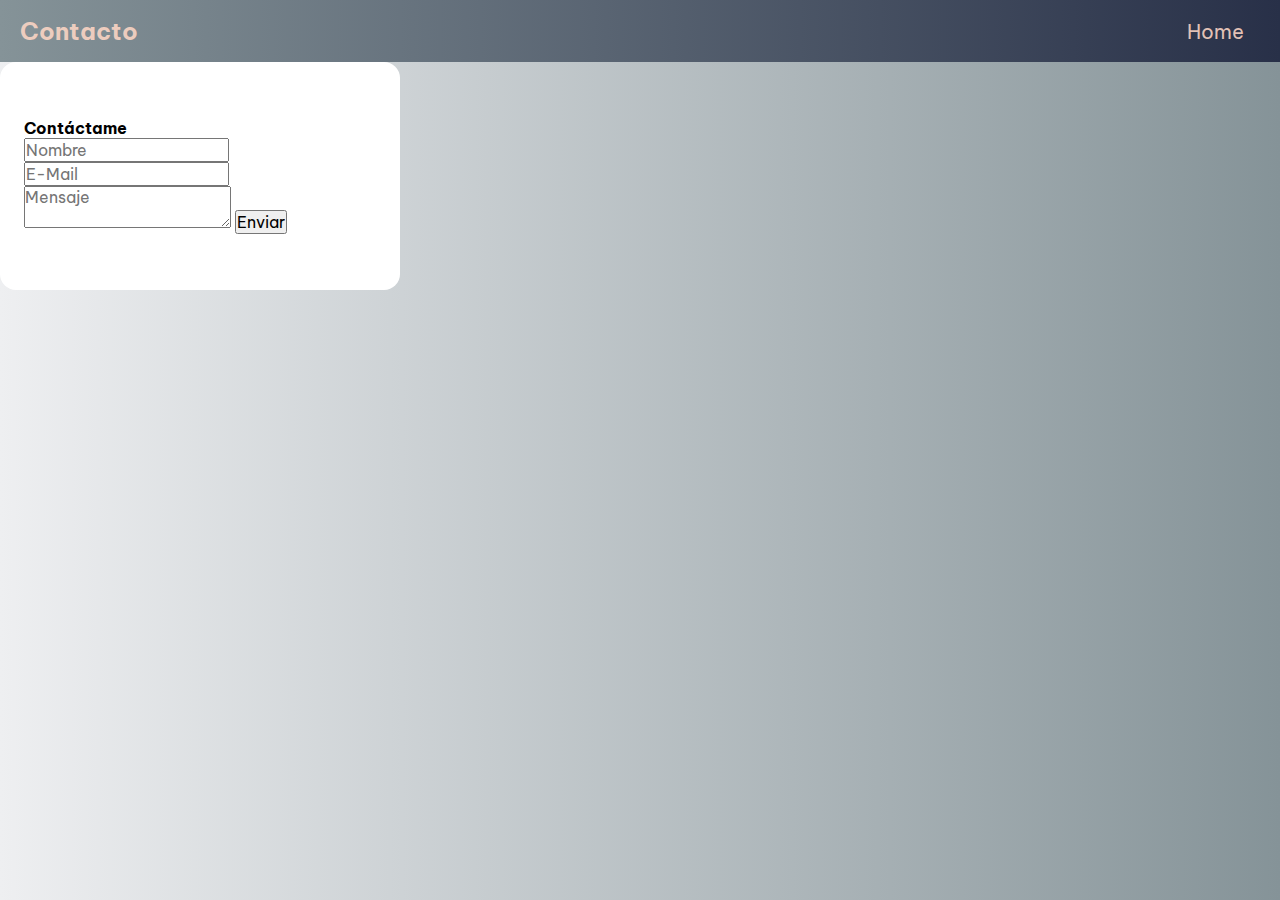
==== contacto.html @ 3c803b10 "Pagina web con seccion de contactos en desarrollo" ====
<!DOCTYPE html>
<html lang="en">
<head>
    <meta charset="UTF-8">
    <meta name="viewport" content="width=device-width, initial-scale=1.0">
    <meta http-equiv="X-UA-Compatible" content="IE-edge">
    <link href='https://unpkg.com/boxicons@2.1.4/css/boxicons.min.css' rel='stylesheet'>
    <link rel="stylesheet" href="CSS/styles.css">
    <link rel="stylesheet" href="lightbox.css">
    <title>Contacto</title>
</head>


<body>
    
<header class="encabezado">
    <a href="index.html" class="btn">Home</a>
<h1 class="titulo">Contacto</h1>
</header>
<body>
    <form class="form">
        <div class="form_container">
            <h2 class="form_container">Contáctame</h2>
            <input type="text" class="form__input" placeholder="Nombre">
            <input type="email" class="form__input" placeholder="E-Mail">
            <textarea class="form__input form__input--message" placeholder="Mensaje"></textarea>
            <input type="submit" value="Enviar" class="form__cta">
        </div>
    </form>
</body>
---- CSS/styles.css ----
@import url('https://fonts.googleapis.com/css2?family=Be+Vietnam+Pro:wght@700&display=swap');

* {/* configuracion inicial para que se aplique en general */
padding: 0px;
margin: 0px;
box-sizing: border-box;
font-family: 'Be Vietnam Pro', 'sans-serif';
text-decoration: none;
font-size: 1em;
}

.logo {
max-width: 5em;
border-radius: 2em;
}

header {
display: flex;
align-items: center;
justify-content: space-between;
padding: 1em;
/*background-color: rgb(113, 126, 158);*/
background: #283048;
background: linear-gradient(to right, #859398, #283048);
}

.encabezado  {
display: flex;
flex-direction: row-reverse;
padding-left: 20px;
}

.btn {
color:rgba(253, 214, 197, 0.884);
padding-right: 20px;
font-size: 20px;
}

.btn:hover {
    transform: scale(1.1);
    transition: all 1s ease;
}

.galeria {
    display: flex;
    flex-wrap: wrap;
    padding: 10px 20px;
}

.columna {
    flex: 25%;
    max-width: 25%;
    padding: 0 4px;
}

.columna img {
    margin-top: 8px;
    vertical-align: middle;
    width: 100%;
    filter: grayscale(100%);
    transition: all .3s ease;
}

.columna img:hover {
    cursor: pointer;
    filter: grayscale(0%);
    box-shadow: 0 0 10px rgba(0, 0, 0, .5);
    transform: scale(1.1);
}

.nav_list {
    display: flex;
    list-style-type: none;
    gap: 1em;
    }
    
    .nav_list li a {
    text-decoration: none;
    color: rgba(253, 214, 197, 0.884);
    font-size: 14px;
    
    }

    .nav_list li:hover {
        transform: scale(1.1);
        transition: all 1s ease;
    }

@media screen and (max-width: 831px) {

    .nav_list li a {
        font-size: 12px;
        }

.columna {
    flex: 50%;
    max-width: 50%;
}  
.botones {
    font-size: 55px;

}  

.atras {
    left: 5px;
}

.adelante {
    right: 5px;
}

.slideshow img {
    width: 98%;
}





}

@media screen and (min-width: 768px) {
    .header {
    display: flex;
    flex-direction: row;
    }

        .principal {
        position: absolute;
        font-size: 30px;
        left: 120px;
    
        
        
    }

    .nav_list li a {
    font-size: 15px;
    }

    
}



.abrir_menu,
.cerrar_menu {
display: none;
color: rgba(253, 214, 197, 0.884);
}

.abrir_menu:hover {
    transform: scale(1.1);
    transition: all 1s ease;
}

.cerrar_menu:hover {
    transform: scale(1.1);
    transition: all 1s ease;
}

.carrousel {
width: 100%;
max-width: 120em;
padding: 2em;
overflow: hidden;
background: #eeeff1;
background: linear-gradient(to right, #eeeff1, #859398);
}

h1 {
    color: rgb(253, 214, 197, 0.884);
    font-size: 1.5em;
    }

    .contenedor_carrousel2 {
        height: 31.25em;
        display: flex;
        align-items: center;
        justify-content: center;
        background: #eeeff1;
        background: linear-gradient(to right, #eeeff1, #859398);
    }

    .container_carrousel {
        width: 500px;
        height: 300px;
        background-color: #e0e0e0;
        box-shadow: 0 8px 32px 0 rgba(0, 0, 0, 0.66);
        border-radius: 15px;
        overflow: hidden;
        position: relative;
        
        
    }

    .carrouseles {
        width: 2000%;
        height: 100%;
        display: flex;
        
        
        

    }

    .slider_section {
        width: calc(100% / 20);
        height: 100%;

    }

    .slider_section img {
    width: 100%;
    height: 100%;
    object-fit: cover;
    
    border-radius: 15px;

}

.btn-left:hover,
.btn-right:hover {
    background-color: #333333d4;
    color: #fff;
}

.btn-left,
.btn-right {
    display: flex;
    position: absolute;
    top: 40%;
    font-size: 1.5rem;
    background-color: transparent;
    border-radius: 50%;
    padding: 5px;
    font-weight: 600;
    cursor: pointer;
    color: #333333d4;
    transform: translate(0, 50%);
    transition: .5s ease;
    user-select: none;
    
}

.btn-right {
    right: -5px;
    
}

.btn-left {
left: -5px;
}

.container {
    width: 100%;
    min-height: 50vh;
    display: flex;
    align-items: center;
    justify-content: center;
    padding: 50px 8%;
}

.gallery {
    display: grid;
    grid-template-columns: repeat(auto-fit, minmax(250px, 1fr));
    grid-gap: 30px;
}



.columna img:hover {
    cursor: pointer;
    filter: grayscale(0%);
    box-shadow: 0 0 10px rgba(0, 0, 0, .5);
    transform: scale(1.1);
}

.gallery a img {
    width: 100%;
    filter: grayscale(100%);
    transition: transform 0.3s, filter 0.3s;
}

.gallery a img:hover {
    cursor: pointer;
    filter: grayscale(0%);
    box-shadow: 0 0 10px rgba(0, 0, 0, .5);
    transform: scale(1.1);
}

@media screen and (max-width: 700px) {
.abrir_menu,
.cerrar_menu {
display: block;
border: 0;
font-size: 1.2em;
background-color: transparent;
cursor: pointer;

}

.nav {
transform: translateX(100%); /* Inicialmente fuera de la vista a la derecha */
display: flex;
flex-direction: column;
align-items: end;
gap: 2em;
top: 0;
right: 0;
/*background-color: rgb(113, 126, 158);*/
background: #283048;
background: linear-gradient(to right, #859398, #283048);
padding: 1em;
display: flex; 
/*transition: transform 0.5s ease; /* Transición suave */
transition: transform 0.5s ease, opacity 0.5s ease; /* Transiciones suaves para transform y opacidad */
position: fixed;
z-index: 1000;
opacity: 0; /* Inicialmente invisible *

} 

.nav.visible {
transform: translateX(0); /* Desplazamiento a la vista */
    /*display: flex; /* Muestra nav_list cuando se hace clic en el icono */
}

.nav.visible {
    transform: translateX(0); /* Desplazamiento a la vista */
    
    opacity: 1; /* Hacer visible con una transición suave */
    display: flex; /* Muestra nav_list cuando se hace clic en el icono */
}

.nav_list {
flex-direction: column;
align-items: end;
position: relative;
bottom: 1em;

}

.columna {
    flex: 100%;
    max-width: 100%;
}


}

.form {
    background-color: #fff;
    width: 90%;
    max-width: 400px;
    border-radius: 1em;
    padding: 3.5em 1.5em;
}

body {
    background: #eeeff1;
    background: linear-gradient(to right, #eeeff1, #859398);    
}
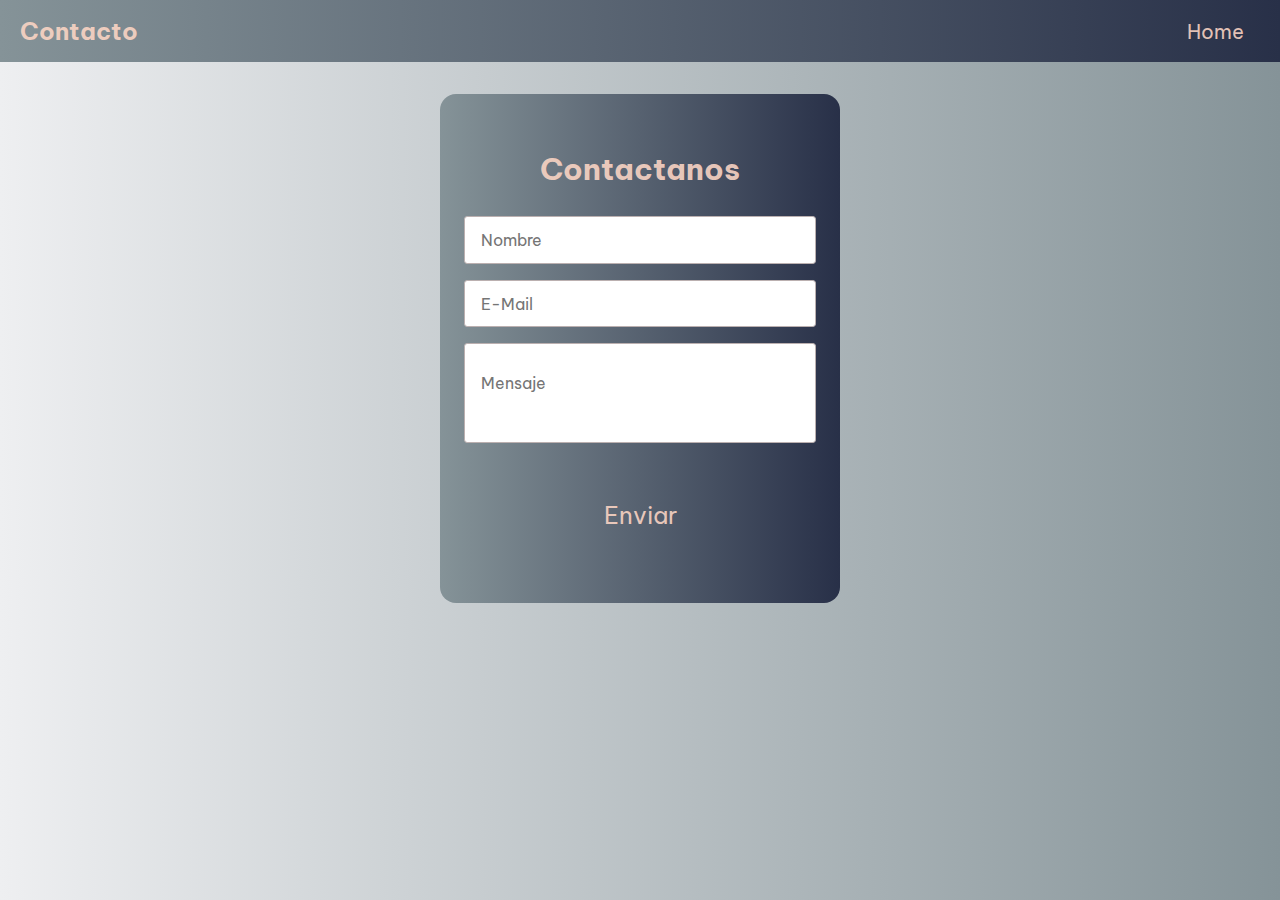
==== commit c43c4070: "Pagina de internet con contacto funcional" ====
--- a/contacto.html
+++ b/contacto.html
@@ -18,12 +18,13 @@
 <h1 class="titulo">Contacto</h1>
 </header>
 <body>
-    <form class="form">
+    <form class="form" action="https://formspree.io/f/xrgwyrvd"
+    method="POST">
         <div class="form_container">
-            <h2 class="form_container">Contáctame</h2>
-            <input type="text" class="form__input" placeholder="Nombre">
-            <input type="email" class="form__input" placeholder="E-Mail">
-            <textarea class="form__input form__input--message" placeholder="Mensaje"></textarea>
+            <h2 class="form__title">Contactanos</h2>
+            <input type="text" class="form__input" placeholder="Nombre" name="name">
+            <input type="email" class="form__input" placeholder="E-Mail" name="email">
+            <textarea class="form__input form__input--message" placeholder="Mensaje" name="message"></textarea>
             <input type="submit" value="Enviar" class="form__cta">
         </div>
     </form>
--- a/CSS/styles.css
+++ b/CSS/styles.css
@@ -346,15 +346,79 @@
     max-width: 100%;
 }
 
-
-}
-
 .form {
-    background-color: #fff;
+    padding: 3.5em 1em;
+
+}
+
+}
+
+.form {
+    background: linear-gradient(to right, #859398, #283048);
     width: 90%;
     max-width: 400px;
     border-radius: 1em;
     padding: 3.5em 1.5em;
+    position: relative;
+    display: flex;
+    top: 2rem;
+    margin: auto;
+    
+    
+}
+
+.form_container {
+    width: 100%;
+    display: grid;
+    gap: 1em;
+    grid-auto-columns: 100%;
+    
+
+}
+
+.form__title {
+    text-align: center;
+    font-size: 1.9rem;
+    margin-bottom: .4em;
+    color: rgba(253, 214, 197, 0.884);
+
+}
+
+.form__input {
+    font-family: inherit;
+    font-size: 1rem;
+    padding: .8em 1em;
+    outline: none;
+    border: none;
+    border: 1px solid #bbb0b0;
+    border-radius: 0.2em;
+    
+    
+    
+}
+
+.form__input--message {
+    resize: none;
+    padding: 1.8em 1em;
+    margin-bottom: 1.5em;
+    
+
+}
+
+.form__cta {
+font-family: inherit;
+background: transparent;
+border: none;
+color: rgba(253, 214, 197, 0.884);
+font-size: 1.5rem;
+padding: .7em 0;
+cursor: pointer;
+
+}
+
+.form__cta:hover {
+    transform: scale(1.1);
+    transition: all 1s ease;
 }
 
 body {
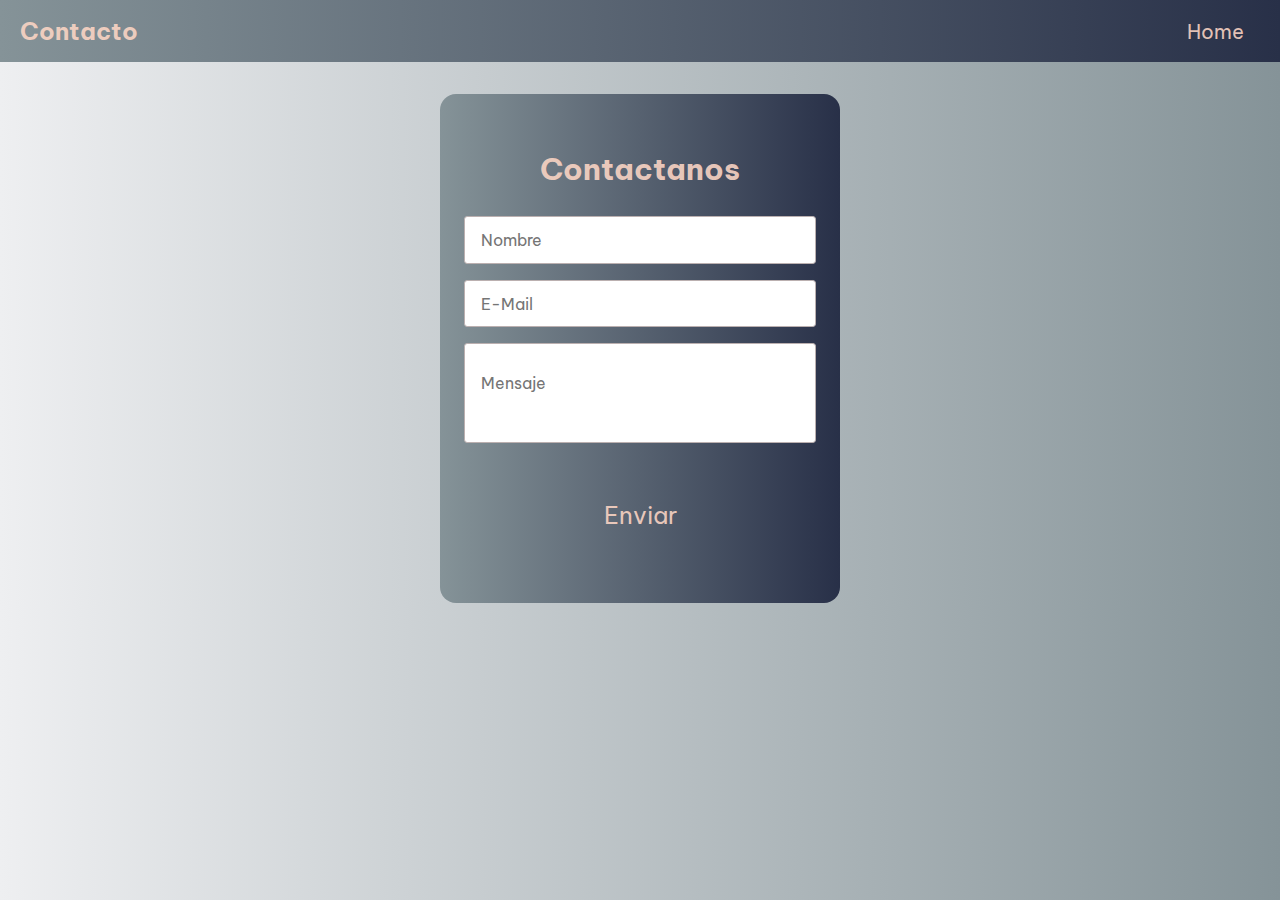
==== commit 3aaecc9b: "Pagina actualizada con seccion de ubicacion" ====
--- a/contacto.html
+++ b/contacto.html
@@ -28,4 +28,7 @@
             <input type="submit" value="Enviar" class="form__cta">
         </div>
     </form>
+    <footer>
+        
+    </footer>
 </body>--- a/CSS/styles.css
+++ b/CSS/styles.css
@@ -6,7 +6,7 @@
 box-sizing: border-box;
 font-family: 'Be Vietnam Pro', 'sans-serif';
 text-decoration: none;
-font-size: 1em;
+
 }
 
 .logo {
@@ -86,10 +86,10 @@
         transition: all 1s ease;
     }
 
-@media screen and (max-width: 831px) {
+@media screen and (max-width: 700px) {
 
     .nav_list li a {
-        font-size: 12px;
+        font-size: 15px;
         }
 
 .columna {
@@ -119,7 +119,7 @@
 
 }
 
-@media screen and (min-width: 768px) {
+@media screen and (min-width: 899px) {
     .header {
     display: flex;
     flex-direction: row;
@@ -128,7 +128,8 @@
         .principal {
         position: absolute;
         font-size: 30px;
-        left: 120px;
+        left: 7rem;
+    
     
         
         
@@ -147,6 +148,8 @@
 .cerrar_menu {
 display: none;
 color: rgba(253, 214, 197, 0.884);
+position: relative;
+top: .2rem;
 }
 
 .abrir_menu:hover {
@@ -289,12 +292,14 @@
     transform: scale(1.1);
 }
 
-@media screen and (max-width: 700px) {
+@media screen and (max-width: 897px) {
 .abrir_menu,
 .cerrar_menu {
 display: block;
 border: 0;
-font-size: 1.2em;
+
+
+font-size: 1.5em;
 background-color: transparent;
 cursor: pointer;
 
@@ -351,6 +356,10 @@
 
 }
 
+.principal {
+    font-size: 23px;
+}
+
 }
 
 .form {
@@ -409,7 +418,7 @@
 font-family: inherit;
 background: transparent;
 border: none;
-color: rgba(253, 214, 197, 0.884);
+color: #fdd6c5e1;
 font-size: 1.5rem;
 padding: .7em 0;
 cursor: pointer;
@@ -424,4 +433,88 @@
 body {
     background: #eeeff1;
     background: linear-gradient(to right, #eeeff1, #859398);    
+}
+
+footer {
+display: flex;
+float: row;
+align-items: center;
+justify-content: space-between;
+padding: 1em;
+/*background: transparent;*/
+}
+
+.interlineado1 {
+    border-style: solid;
+    border-color: #fdd6c5e1;
+    border-width: 2px;
+    width: 40%;
+    height: 50%;
+    border-right: none;
+    border-top: none;
+    border-left: none;
+    position: relative;
+    top: .5rem;
+}
+
+.interlineado2 {
+    border-style: solid;
+    border-color: #fdd6c5e1;
+    border-width: 2px;
+    width: 40%;
+    height: 50%;
+    border-right: none;
+    border-top: none;
+    border-left: none;
+    position: relative;
+    top: .5rem;
+    
+}
+
+.icons {
+    color: #283048;
+    font-size: 30px;
+    padding: 0 .4rem;
+}
+
+.icons:hover {
+    transform: scale(1.1);
+    transition: all 1s ease;
+}
+
+#gmail:hover {
+color: #db4a39;
+}
+
+#whatsapp:hover {
+    color: #25D366;
+}
+
+#facebook:hover {
+    color: #3b5998;
+}
+
+#instagram:hover {
+    color: #3f729b;
+}
+
+#map:hover {
+    color: #9bbff4;
+}
+
+.ubicacion {
+display: flex;
+}
+
+iframe {
+    position: relative;
+    width: 300px;
+    margin: auto;
+    position: relative;
+    top: 2rem;
+
+
+
+    
+    
 }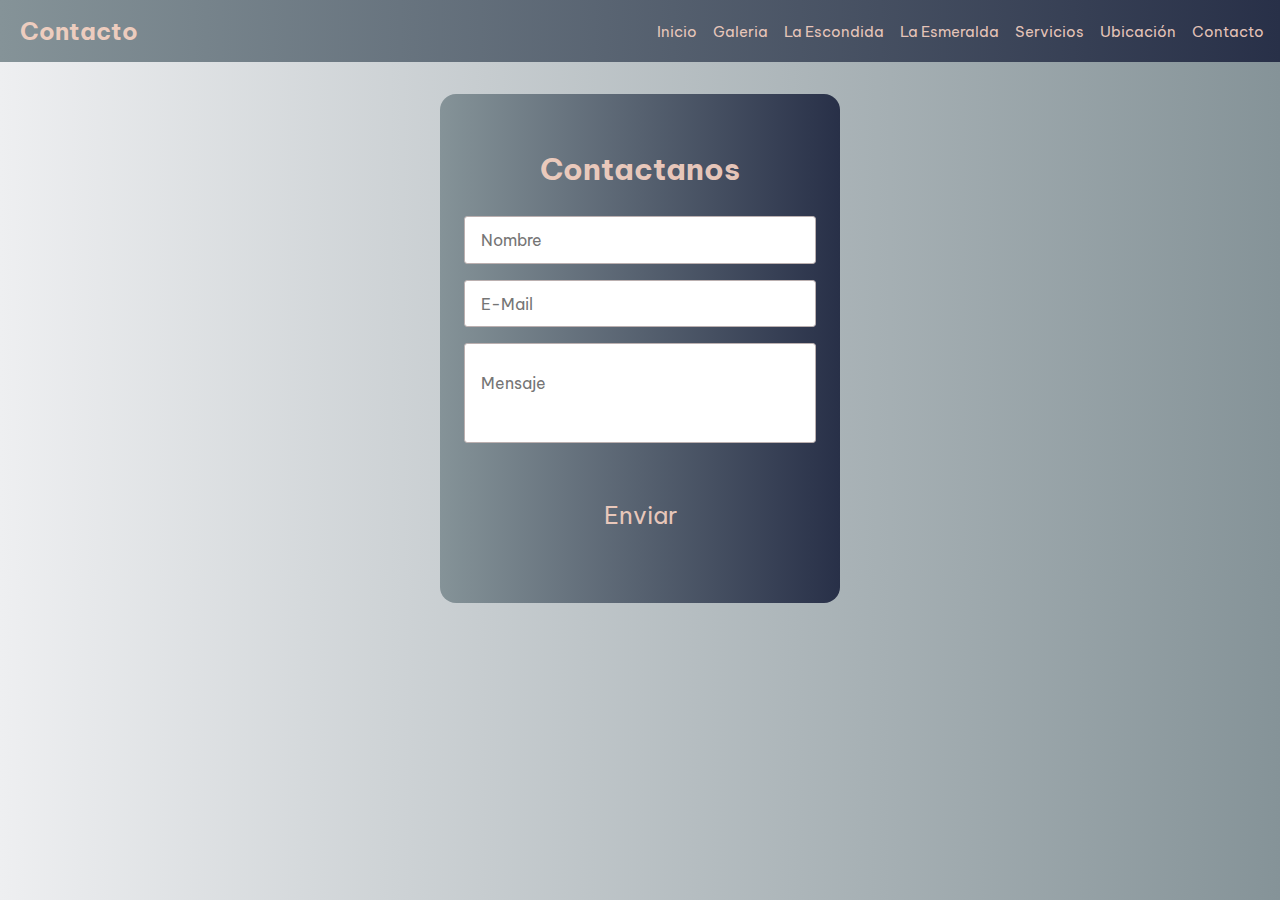
==== commit 3950fa6f: "Pagina Esmeralda Actualizada con Menu en todas las secciones" ====
--- a/contacto.html
+++ b/contacto.html
@@ -14,7 +14,20 @@
 <body>
     
 <header class="encabezado">
-    <a href="index.html" class="btn">Home</a>
+    <button id="abrir" class="abrir_menu"><i class='bx bx-menu bx'></i></button>
+<nav class="nav" id="nav">
+<button class="cerrar_menu" id="cerrar"><i class='bx bx-x'></i></button>
+<ul class="nav_list">
+<li><a href="index.html">Inicio</a></li>
+<li><a href="galeria.html">Galeria</a></li>
+<li><a href="laescondida.html">La Escondida</a></li>
+<li><a href="laesmeralda.html">La Esmeralda</a></li>
+<li><a href="servicios.html">Servicios</a></li>
+<li><a href="ubicacion.html">Ubicación</a></li>
+<li><a href="contacto.html">Contacto</a></li>
+</ul>
+</nav>
+
 <h1 class="titulo">Contacto</h1>
 </header>
 <body>
@@ -31,4 +44,6 @@
     <footer>
         
     </footer>
+    <script src="JS/script.js"></script>
+<script src="lightbox-plus-jquery.min.js"> </script>
 </body>--- a/CSS/styles.css
+++ b/CSS/styles.css
@@ -83,7 +83,117 @@
 
     .nav_list li:hover {
         transform: scale(1.1);
-        transition: all 1s ease;
+        transition: all 
+        1s ease;
+    }
+
+
+    .servicios_desk {
+        width: 100%;
+        min-height: 50vh;
+        display: flex;
+        flex-direction: row;
+        align-items: center;
+        justify-content: center;
+        padding: 40px 8%;
+    }
+    
+    .servicios_desk1 {
+        width: 90%;
+        min-height: 50vh;
+        display: flex;
+        
+        padding: 50px 10%;
+        
+    }
+    
+    .texto_servicios1 {
+        position: relative;
+        padding: 1rem;
+        width: 80%;
+        height: auto;
+        
+    
+    }
+    
+    .texto_servicios2 {
+        padding-left: 1rem;
+        width: 40%;
+        height: auto;
+        
+        left: 10vw;
+    }
+    
+    
+    .texto_servicios1,
+    .texto_servicios2 p {
+        font-size: 1rem; /* Ajusta el tamaño de fuente según sea necesario */
+        margin-left: 1rem; /* Agrega espacio entre la imagen y el texto */
+        margin-right: 1rem;
+        margin-bottom: 1rem;
+        text-align: justify;
+        color: #283048;
+    }
+    
+    .texto_servicios2 ul li {
+        font-size: 1rem; /* Ajusta el tamaño de fuente según sea necesario */
+        margin-left: 1rem; /* Agrega espacio entre la imagen y el texto */
+        margin-right: 1rem;
+        text-align: justify;
+        color: #283048;
+        top: 2rem;
+    }
+    
+    .caracteristicas {
+        list-style: none;
+        margin-bottom: 5px;
+        margin-top: 5px;
+    }
+    
+    
+    
+    
+    
+    #fuego {
+        position: relative;
+        margin: auto;
+        
+        
+        width: 300px;
+        height: auto;
+        }
+
+    .servicios {
+        padding: 2rem;
+    }
+    
+    .texto_servicios4 {
+        color:#283048;
+    }
+    
+    #casacompleta7 {
+        
+        bottom: 40vh;
+    }
+
+    .texto_servicios3 {
+        color:#283048;
+        text-align: justify;
+    }
+    
+
+
+    #timon {
+        width: 300px;
+        margin: auto;
+        top: 50vh;
+        position: relative;
+        right: 20vw;
+    }
+    
+    .fotos_servicios {
+        width: 150px;
+        height: auto;
     }
 
 @media screen and (max-width: 700px) {
@@ -113,10 +223,56 @@
     width: 98%;
 }
 
-
-
-
-
+.escondida_desk {
+    display: none;
+}
+
+.escondida_desk1 {
+    display: none;
+}
+
+.servicios_desk {
+    display: none;
+}
+
+.servicios_desk1 {
+    display: none;
+}
+
+.texto_servicios2 {
+    display: none;
+}
+}
+
+.escondida {
+    display: flex;
+    flex-direction: column;
+    padding: 2rem 2rem;
+    text-align: justify;
+    color:#283048;
+    font-size: .9rem;
+    
+}
+
+.fotos img {
+    width: 16rem;
+    align-items: center;
+    align-content: center;
+    justify-content: center;
+    height: auto;
+    margin: auto;
+    position: relative;
+    top: 1rem;
+    padding-bottom: 2rem;
+}
+
+.tit_escond {
+    position: relative;
+    text-align: center;
+    font-size: 1em;
+    font-style: italic;
+    color: #283048;
+    padding: 1em;
 }
 
 @media screen and (min-width: 899px) {
@@ -127,19 +283,281 @@
 
         .principal {
         position: absolute;
-        font-size: 30px;
+        font-size: 19px;
         left: 7rem;
-    
-    
-        
-        
-    }
+        }
 
     .nav_list li a {
     font-size: 15px;
     }
 
-    
+    .escondida {
+        display: none;
+        
+    }
+
+    .servicios {
+        display: none;
+    }
+    
+
+    
+    .tit_escond {
+        position: relative;
+        text-align: center;
+        font-size: 1em;
+        font-style: italic;
+        color: #283048;
+        padding: 1em;
+    }
+
+    .escondida_desk {
+        display: flex;
+        flex-direction: row;
+        padding: 1em;
+    }
+    
+    .fotos_desk img {
+        width: 16rem;
+        height: auto;
+        margin: auto;
+        top: 1rem;
+        padding-bottom: 2rem;
+    }
+    
+    .texto1 p {
+        font-size: 1rem; /* Ajusta el tamaño de fuente según sea necesario */
+        margin-left: 1rem; /* Agrega espacio entre la imagen y el texto */
+        margin-right: 1rem;
+        margin-top: 1rem;
+        text-align: justify;
+        color: #283048;
+        position: relative;
+        
+
+
+    }
+
+    .texto2 p {
+        font-size: 1rem; /* Ajusta el tamaño de fuente según sea necesario */
+        margin-left: 1rem; /* Agrega espacio entre la imagen y el texto */
+        margin-right: 1rem;
+        margin-top: 1rem;
+        text-align: justify;
+        color: #283048;
+        position: relative;
+        bottom: 6rem;
+
+
+    }
+
+    .texto p {
+        font-size: 1rem; /* Ajusta el tamaño de fuente según sea necesario */
+        margin-left: 1rem; /* Agrega espacio entre la imagen y el texto */
+        margin-right: 1rem;
+        margin-top: 1rem;
+        text-align: justify;
+        color: #283048;
+    }
+
+    .sueños_desk {
+        font-style: italic;
+    }
+
+    #desk_sombr {
+        position: relative;
+        margin: auto;
+    }
+
+    .escondida_desk {
+        width: 100%;
+        min-height: 50vh;
+        display: flex;
+        align-items: center;
+        justify-content: center;
+        padding: 50px 8%;
+    }
+
+    .esmepics {
+        display: flex;
+        margin: auto;
+        
+        padding: 4px;
+        align-items: center;
+        
+    }
+    
+    .esmepics img {
+        padding: 1rem;
+        
+        width: 100%;
+
+    }
+    
+    #playa3 {
+        position: relative;
+        width: 90% ;
+        padding-left: 5rem;
+        bottom: 7rem;
+    }
+    
+
+    #playa4 {
+        position: relative;
+        width: 70% ;
+        padding-left: 5rem;
+        bottom: 6rem;
+        left: 4rem;
+    }
+    
+    #bosqueesme1 {
+        position: relative;
+        width: 80%;
+        bottom: 6rem;
+    }
+
+    #playa8huevo {
+        position: relative;
+        width: 90%;
+        bottom: 3rem;
+    }
+    
+    #playa6 {
+        position: relative;
+        width: 100%;
+        bottom: 3rem;
+        left: 3rem;
+    }
+
+    .servicios_desk {
+        width: 100%;
+        min-height: 50vh;
+        display: flex;
+        flex-direction: row;
+        align-items: center;
+        justify-content: center;
+        padding: 40px 8%;
+    }
+
+    .servicios_desk1 {
+        width: 90%;
+        min-height: 50vh;
+        display: flex;
+        
+        padding: 50px 10%;
+        
+    }
+
+    .texto_servicios1 {
+        position: relative;
+        padding: 1rem;
+        width: 80%;
+        height: auto;
+        
+    
+    }
+
+    .texto_servicios2 {
+        padding-left: 1rem;
+        width: 40%;
+        height: auto;
+        
+        left: 10vw;
+    }
+
+
+    .texto_servicios1,
+    .texto_servicios2 p {
+        font-size: 1rem; /* Ajusta el tamaño de fuente según sea necesario */
+        margin-left: 1rem; /* Agrega espacio entre la imagen y el texto */
+        margin-right: 1rem;
+        margin-bottom: 1rem;
+        text-align: justify;
+        color: #283048;
+    }
+
+    .texto_servicios2 ul li {
+        font-size: 1rem; /* Ajusta el tamaño de fuente según sea necesario */
+        margin-left: 1rem; /* Agrega espacio entre la imagen y el texto */
+        margin-right: 1rem;
+        text-align: justify;
+        color: #283048;
+        top: 2rem;
+    }
+
+    .caracteristicas {
+        list-style: none;
+        margin-bottom: 5px;
+        margin-top: 5px;
+    }
+
+    
+
+    #desk_cuartoprincipal {
+        position: relative;
+        margin: auto;
+        padding-right: 2rem;
+        margin-right: 2rem;
+        align-items: center;
+        justify-content: center;
+        width: 15rem;
+        height: auto;
+        left: 30vw;
+        bottom: 50rem;
+        
+        
+    }
+
+    #fuego {
+        position: relative;
+        margin: auto;
+        
+        
+        width: 300px;
+        height: auto;
+
+    }
+
+    #fuego1 {
+        position: relative;
+        padding: 0;
+        bottom: 20rem;
+
+    }
+
+
+    #casacompleta7 {
+        
+        bottom: 40vh;
+    }
+
+    #timon {
+        width: 50%;
+        margin: auto;
+        top: 50vh;
+        position: relative;
+        right: 15vw;
+    }
+
+    .fotos_servicios {
+        width: 150px;
+        height: auto;
+    }
+
+    #timon2 {
+
+    }
+
+    .escondida_desk1 {
+        width: 100%;
+        
+        display: flex;
+        gap: 3rem;
+        padding-left: 7rem;
+        
+        
+    }
+
 }
 
 
@@ -360,6 +778,125 @@
     font-size: 23px;
 }
 
+.escondida_desk {
+    display: none;
+}
+
+.escondida_desk1 {
+    display: none;
+}
+
+.servicios_desk {
+    width: 100%;
+    min-height: 50vh;
+    display: flex;
+    flex-direction: row;
+    align-items: center;
+    justify-content: center;
+    padding: 40px 8%;
+}
+
+.servicios_desk1 {
+    width: 90%;
+    min-height: 50vh;
+    display: flex;
+    
+    padding: 50px 8%;
+    
+}
+
+.texto_servicios1 {
+    position: relative;
+    padding: 1rem;
+    width: 80%;
+    height: auto;
+    
+
+}
+
+.texto_servicios2 {
+    padding-left: 1rem;
+    width: 40%;
+    height: auto;
+    
+    left: 10vw;
+}
+
+
+.texto_servicios1,
+.texto_servicios2 p {
+    font-size: 1rem; /* Ajusta el tamaño de fuente según sea necesario */
+    margin-left: 1rem; /* Agrega espacio entre la imagen y el texto */
+    margin-right: 1rem;
+    margin-bottom: 1rem;
+    text-align: justify;
+    color: #283048;
+}
+
+.texto_servicios2 ul li {
+    font-size: 1rem; /* Ajusta el tamaño de fuente según sea necesario */
+    margin-left: 1rem; /* Agrega espacio entre la imagen y el texto */
+    margin-right: 1rem;
+    text-align: justify;
+    color: #283048;
+    top: 2rem;
+}
+
+.caracteristicas {
+    list-style: none;
+    margin-bottom: 5px;
+    margin-top: 5px;
+}
+
+
+
+#desk_cuartoprincipal {
+    position: relative;
+    margin: auto;
+    padding-right: 2rem;
+    margin-right: 2rem;
+    align-items: center;
+    justify-content: center;
+    width: 10rem;
+    height: auto;
+    left: 25vw;
+    bottom: 50rem;
+    
+    
+}
+
+#fuego {
+    position: relative;
+    margin: auto;
+    
+    
+    width: 300px;
+    height: auto;
+
+
+}
+
+
+#casacompleta7 {
+    
+    bottom: 40vh;
+}
+
+#timon {
+    width: 300px;
+    margin: auto;
+    top: 50vh;
+    position: relative;
+    right: 20vw;
+}
+
+.fotos_servicios {
+    width: 150px;
+    height: auto;
+}
+
+
+
 }
 
 .form {
@@ -389,7 +926,7 @@
     text-align: center;
     font-size: 1.9rem;
     margin-bottom: .4em;
-    color: rgba(253, 214, 197, 0.884);
+    color: #fdd6c5e1;
 
 }
 
@@ -435,7 +972,7 @@
     background: linear-gradient(to right, #eeeff1, #859398);    
 }
 
-footer {
+.foot_cont {
 display: flex;
 float: row;
 align-items: center;
@@ -506,15 +1043,83 @@
 display: flex;
 }
 
+.ubicacion_container {
+    display: flex;
+    padding: 2em;
+    flex-direction: column;
+    color: #283048;
+    align-items: center;
+    align-content: center;
+}
+
 iframe {
     position: relative;
     width: 300px;
     margin: auto;
-    position: relative;
+    
     top: 2rem;
-
-
-
-    
-    
+}
+
+.locate_home {
+    font-size: 1.5em;
+    padding-left: .5em;
+    color: #806c4b;
+}
+
+.locate_map {
+    font-size: 1.5em;
+    color: #eb4334;
+}
+
+.foot_text {
+    margin: auto;
+    color: #283048;
+    position: relative;
+    text-align: center;
+    align-items: center;
+    align-content: center;
+    font-size: .5rem;
+    padding-bottom: 2rem;
+    }
+
+.info_legal {
+    display: flex;
+    list-style-type: none;
+    gap: 1em;
+    text-align: center;
+    justify-content: center ;
+    align-items: center;
+    }
+
+.info_legal li a {
+    position: relative;
+    font-size: .6rem;
+    color: #283048;
+    bottom: 2rem;
+}
+
+.pol_privacidad {
+    text-align: justify;
+    color: #283048;
+    font-size: 10px;
+    padding: 1rem 1rem;
+}
+
+
+
+.tit_escond {
+    position: relative;
+    text-align: center;
+    font-size: 1em;
+    font-style: italic;
+    color: #283048;
+    padding: 1em;
+}
+
+.servicios_desk {
+    display: none;
+}
+
+.servicios_desk1 {
+    display: none;
 }